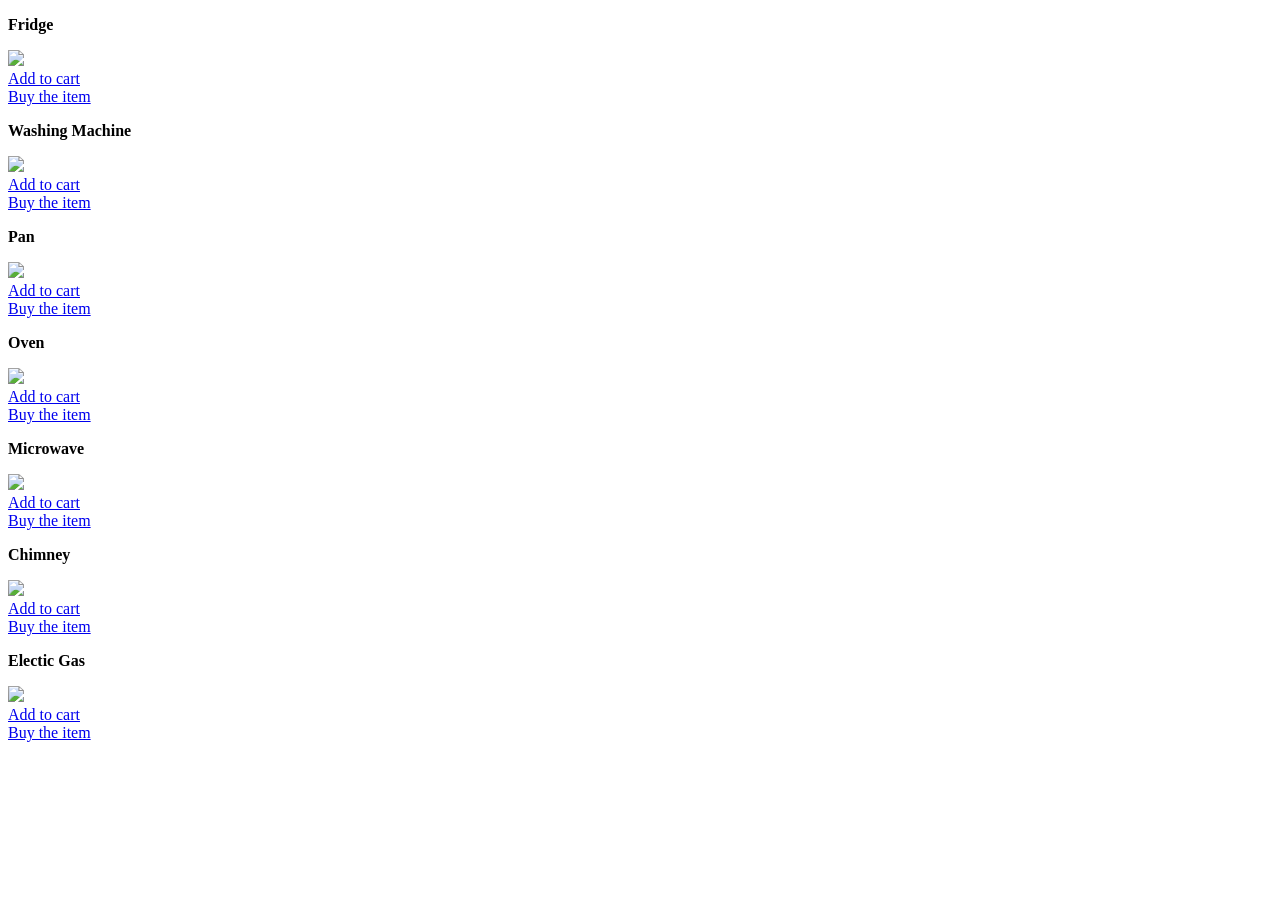
==== appliance.html @ c3b915aa "teteet" ====
<!DOCTYPE html>
<html lang="en">
<head>
    <meta charset="UTF-8">
    <meta name="viewport" content="width=device-width, initial-scale=1.0">
     <link rel="stylesheet" href="style.css">
    <title>Document</title>
</head>
<body>
      <p><b>Fridge</b></p>
    <img src="https://encrypted-tbn0.gstatic.com/images?q=tbn:ANd9GcQn5kFN_ey6rExlZxMZqshDj6Qrx1B-k6s-ouvpqu5ZSA&s=10"height="200"><br>
    <a href="cart.html">Add to cart</a><br>
    <a href="buy.html" >Buy the item</a><br>
    <p><b>Washing Machine</b></p>
    <img src="https://encrypted-tbn0.gstatic.com/images?q=tbn:ANd9GcTzb43m8_E5ghC-iQVmT1WCL8OCxGO_svEqudNYsd90tA&s=10"height="200"><br>
    <a href="cart.html">Add to cart</a><br>
    <a href="buy.html" >Buy the item</a><br>
    <p><b>Pan</b></p>
    <img src="https://encrypted-tbn0.gstatic.com/images?q=tbn:ANd9GcTkjHQ0_qAmYGRX2NQ2s3kKyy9OX_FmDuBNjzsoHgG0nA&s=10"height="200"><br>
    <a href="cart.html">Add to cart</a><br>
    <a href="buy.html" >Buy the item</a><br>
    <p><b>Oven</b></p>
    <img src="https://encrypted-tbn0.gstatic.com/images?q=tbn:ANd9GcQUb0PHr1F-ShxkvQSPtKmxICoOalLuprKsjGp13qUNPw&s=10"height="200"><br>
     <a href="cart.html">Add to cart</a><br>
    <a href="buy.html" >Buy the item</a><br>
    <p><b>Microwave</b></p>
    <img src="https://encrypted-tbn0.gstatic.com/images?q=tbn:ANd9GcSrBdm-Sgr1-vJzy5O2aXZ01Wv8FXmEZB_BamY8GRkMiQ&s=10h"height="200"><br>
    <a href="cart.html">Add to cart</a><br>
    <a href="buy.html" >Buy the item</a><br>
    <p><b>Chimney</b></p>
    <img src="https://encrypted-tbn0.gstatic.com/images?q=tbn:ANd9GcQMFCLNW562C3H3vdpO4M5Eye98IwT7mQu9IGA-kVzM3A&s=10"height="200"><br>
    <a href="cart.html">Add to cart</a><br>
    <a href="buy.html" >Buy the item</a><br>
    <P><B>Electic Gas</B></P>
    <img src="https://i.pinimg.com/736x/20/71/14/207114a6c9372bffba1a04ebe95f2b01.jpg"height="200"><br>
    <a href="cart.html">Add to cart</a><br>
    <a href="buy.html" >Buy the item</a><br>
</body>
</html>
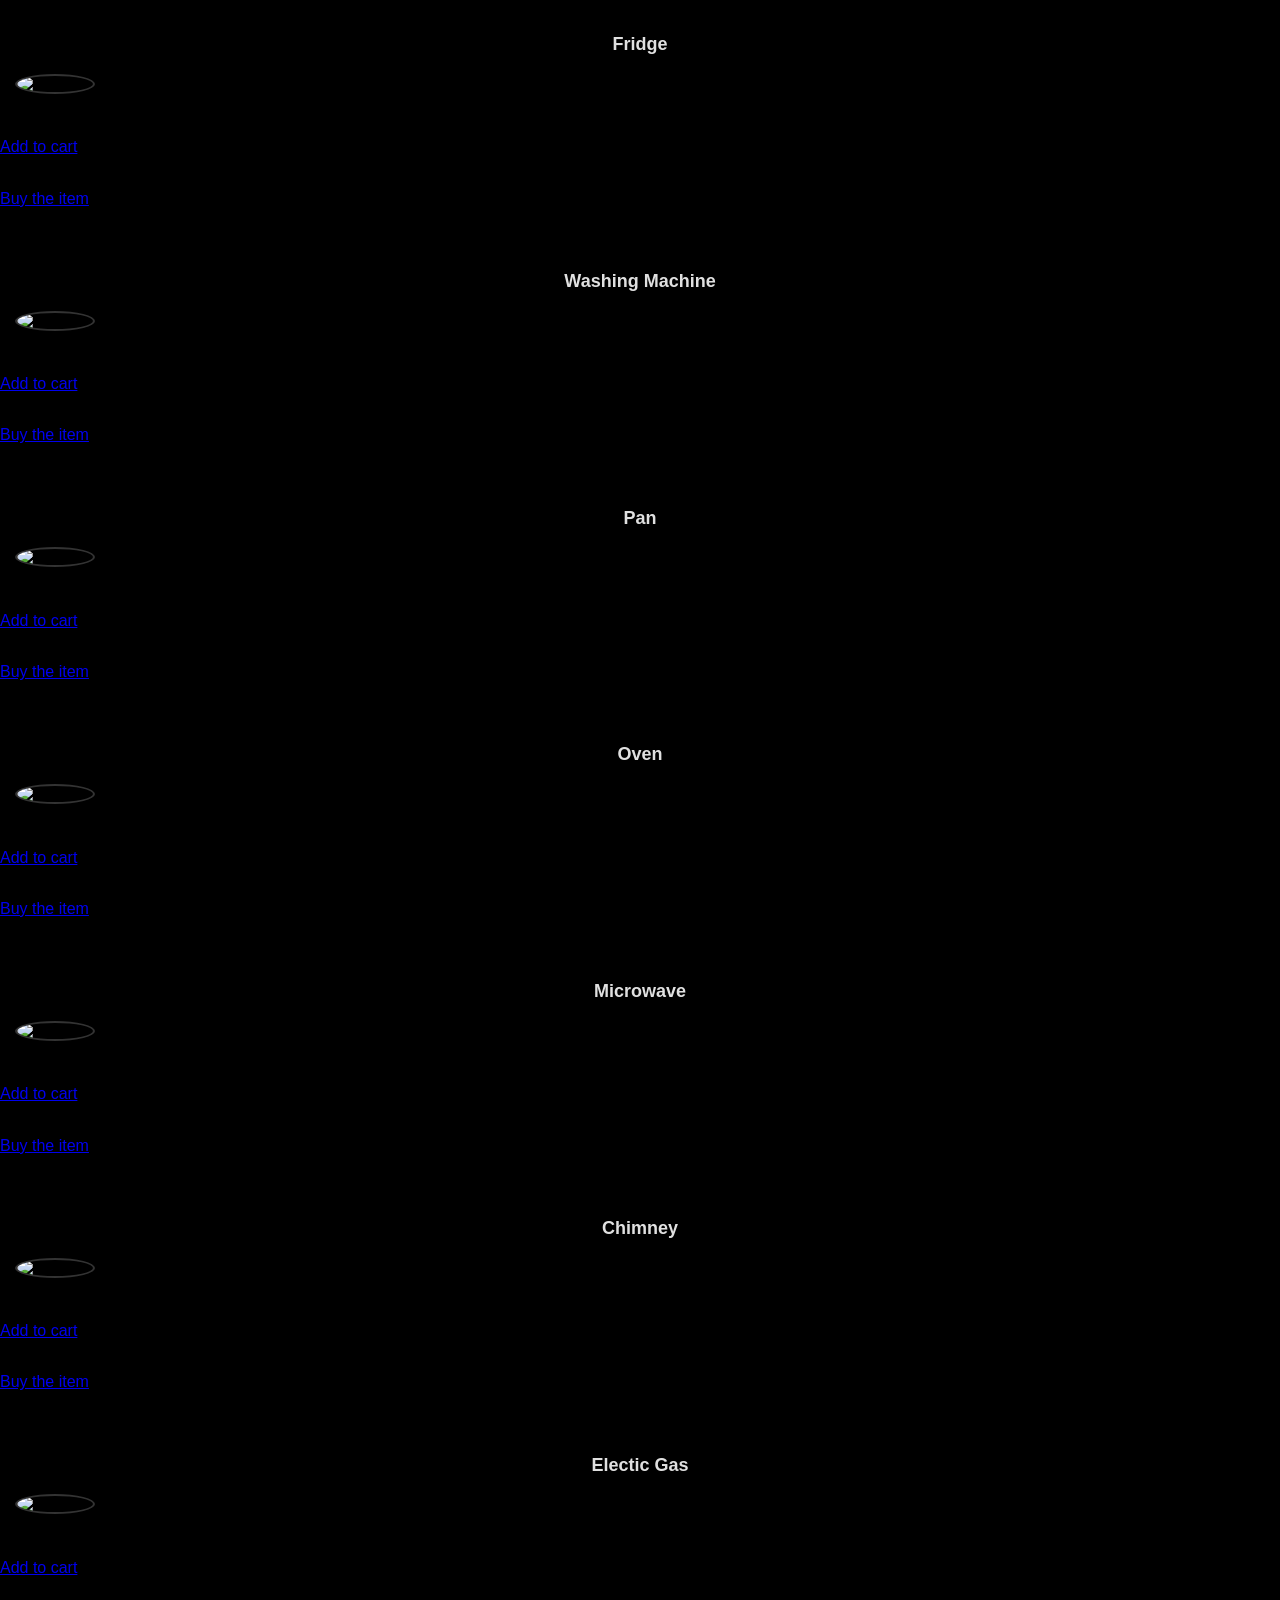
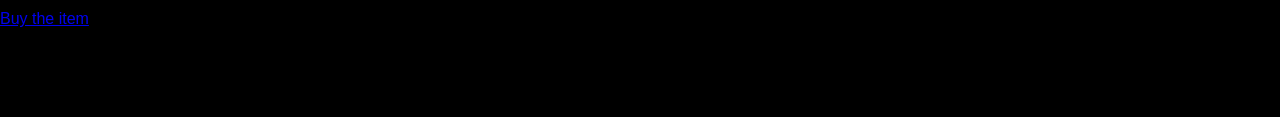
==== commit 2cc46017: "ssgdsdf" ====
--- a/appliance.html
+++ b/appliance.html
@@ -4,7 +4,7 @@
     <meta charset="UTF-8">
     <meta name="viewport" content="width=device-width, initial-scale=1.0">
      <link rel="stylesheet" href="style.css">
-    <title>Document</title>
+    <title>ShopVerse-Appliances</title>
 </head>
 <body>
       <p><b>Fridge</b></p>
--- a/style.css
+++ b/style.css
@@ -0,0 +1,332 @@
+* {
+    box-sizing: border-box;
+    margin: 0;
+    padding: 0;
+    font-family: 'Poppins', sans-serif;
+}
+
+body {
+    background-color: #000000; 
+    color: #ffffff;
+    line-height: 1.6;
+    padding-bottom: 60px;
+}
+
+
+.navbar {
+    display: flex;
+    justify-content: space-between; 
+    align-items: center;
+    padding: 15px 5%;
+    background-color: #0c0c0c;
+    border-bottom: 1px solid #333333;
+    position: sticky;
+    top: 0;
+    z-index: 1000;
+}
+
+.logo-area {
+    display: flex;
+    align-items: center;
+    gap: 15px;
+}
+
+.logo-area img {
+    border-radius: 8px;
+    object-fit: cover;
+    border: 1px solid #444;
+}
+
+.logo-area h1 {
+    font-size: 26px;
+    font-weight: 700;
+    color: #f3a847;
+    letter-spacing: 0.5px;
+}
+
+.menu-area {
+    display: flex;
+    align-items: center;
+    gap: 25px;
+}
+
+.nav-link {
+    text-decoration: none;
+    color: #ffffff;
+    font-weight: 500;
+    font-size: 15px;
+    padding: 8px 16px;
+    border-radius: 4px;
+    transition: all 0.3s ease;
+    border: 1px solid transparent;
+}
+
+.nav-link:hover {
+    color: #f3a847;
+    border-color: #f3a847;
+}
+
+.menu-container {
+      display: flex;
+      flex-direction: row;
+      flex-wrap: wrap;    
+      gap: 40px;  
+      align-items: center; 
+      margin-left: 250px;
+    }
+    .menu-item {
+      display: flex;
+      flex-direction: column;
+      align-items: center;
+      text-align: center;
+    }
+
+    
+    .menu-item img {
+      width: 150px;
+      height: 150px;
+      object-fit: cover; 
+      border-radius: 8px;
+      margin-top: 8px;
+    }
+
+hr {
+    border: none;
+    height: 1px;
+    background-color: #ffffff; 
+    margin: 40px 0;
+    opacity: 0.8;
+}
+
+
+h1, h2, header {
+    text-align: center;
+    color: #ffffff;
+    margin: 40px 0 20px 0;
+}
+
+h1 {
+    font-size: 32px;
+    font-weight: 700;
+}
+
+header {
+    font-size: 24px;
+    font-weight: 600;
+}
+
+p {
+    color: #e0e0e0;
+}
+
+.product-grid, 
+.categories-container,
+body {
+    display: flex;
+    flex-direction: column;
+}
+
+
+.product-grid,
+.navbar + hr + h1 + br + a + br + img + a + br + img {
+    display: grid;
+    grid-template-columns: repeat(3, 1fr); 
+    gap: 30px;
+    padding: 20px 5%;
+}
+
+
+.product-card, .category-card {
+    background: #111111; 
+    border: 1px solid #333333; 
+    border-radius: 12px;
+    padding: 24px;
+    display: flex;
+    flex-direction: column;
+    justify-content: space-between;
+    align-items: center;
+    text-align: center;
+    transition: transform 0.3s ease, border-color 0.3s ease;
+}
+
+.product-card:hover {
+    transform: translateY(-8px);
+    border-color: #f3a847;
+}
+
+.product-card p {
+    font-size: 18px;
+    font-weight: 600;
+    color: #ffffff;
+    margin-bottom: 15px;
+}
+
+.product-card img {
+    max-width: 100%;
+    height: 180px;
+    object-fit: contain;
+    margin-bottom: 20px;
+    border-radius: 6px;
+}
+
+.btn {
+    display: block;
+    width: 100%;
+    padding: 11px 0;
+    margin: 6px 0;
+    border-radius: 20px;
+    text-decoration: none;
+    font-weight: 600;
+    font-size: 14px;
+    text-align: center;
+    transition: all 0.2s ease;
+}
+
+.btn-cart {
+    background: #f0c14b;
+    border: 1px solid #a88734;
+    color: #111111;
+}
+
+.btn-cart:hover {
+    background: #eeb933;
+}
+
+.btn-buy {
+    background: #ed923b;
+    border: 1px solid #a61;
+    color: #ffffff;
+}
+
+.btn-buy:hover {
+    background: #e48122;
+}
+
+.why-us-intro {
+    text-align: center;
+    max-width: 800px;
+    margin: 0 auto 30px auto;
+    font-size: 16px;
+    color: #e0e0e0;
+}
+
+.why-us-grid {
+    display: grid;
+    grid-template-columns: repeat(auto-fit, minmax(250px, 1fr)); 
+    gap: 25px;
+    padding: 20px 5%;
+    max-width: 1200px;
+    margin: 0 auto;
+}
+
+.feature-card {
+    background: #111111;
+    border: 1px solid #333333;
+    border-radius: 12px;
+    padding: 20px;
+    display: flex;
+    flex-direction: column;
+    align-items: center;
+    text-align: center;
+    transition: transform 0.3s ease;
+}
+
+.feature-card:hover {
+    transform: translateY(-5px);
+    border-color: #f3a847;
+}
+
+.feature-card i {
+    font-style: normal;
+    font-size: 18px;
+    font-weight: 600;
+    color: #f3a847; 
+    margin-bottom: 15px;
+    display: block;
+}
+
+.feature-card img {
+    max-width: 100%;
+    height: 150px;
+    object-fit: contain;
+    border-radius: 8px;
+}
+
+
+form {
+    max-width: 400px;
+    margin: 80px auto;
+    background: #0d0d0d; 
+    padding: 40px 30px;
+    border-radius: 12px;
+    border: 1px solid #333333; 
+    box-shadow: 0 4px 20px rgba(255, 255, 255, 0.05);
+}
+
+form label {
+    font-weight: 500;
+    font-size: 14px;
+    display: block;
+    margin-bottom: 8px;
+    color: #ffffff; 
+}
+
+form input[type="text"],
+form input[type="email"],
+form input[type="password"] {
+    width: 100%;
+    padding: 12px;
+    margin-bottom: 24px;
+    background-color: #1a1a1a; 
+    border: 1px solid #444444; 
+    color: #ffffff;            
+    border-radius: 6px;
+    font-size: 15px;
+    outline: none;
+    transition: border-color 0.2s, box-shadow 0.2s;
+}
+
+form input:focus {
+    border-color: #f3a847; 
+    box-shadow: 0 0 8px rgba(243, 168, 71, 0.4);
+}
+
+form button {
+    width: 100%;
+    padding: 14px;
+    background: #f0c14b;
+    color: #111111;
+    border: 1px solid #a88734;
+    border-radius: 6px;
+    font-size: 16px;
+    font-weight: 600;
+    cursor: pointer;
+    transition: background 0.2s;
+}
+
+form button:hover {
+    background: #eeb933;
+}
+
+
+p:has(> b) {
+    text-align: center;
+    font-size: 18px;
+    margin-top: 30px;
+}
+
+
+body > img:not(.navbar img):not(.product-card img) {
+    display: inline-block;
+    max-width: 80px;
+    height: auto;
+    margin: 15px 15px;
+    border-radius: 50%; 
+    border: 2px solid #333333;
+    transition: transform 0.3s ease, border-color 0.3s ease;
+}
+
+body > img:not(.navbar img):not(.product-card img):hover {
+    transform: translateY(-5px);
+    border-color: #f3a847;
+}
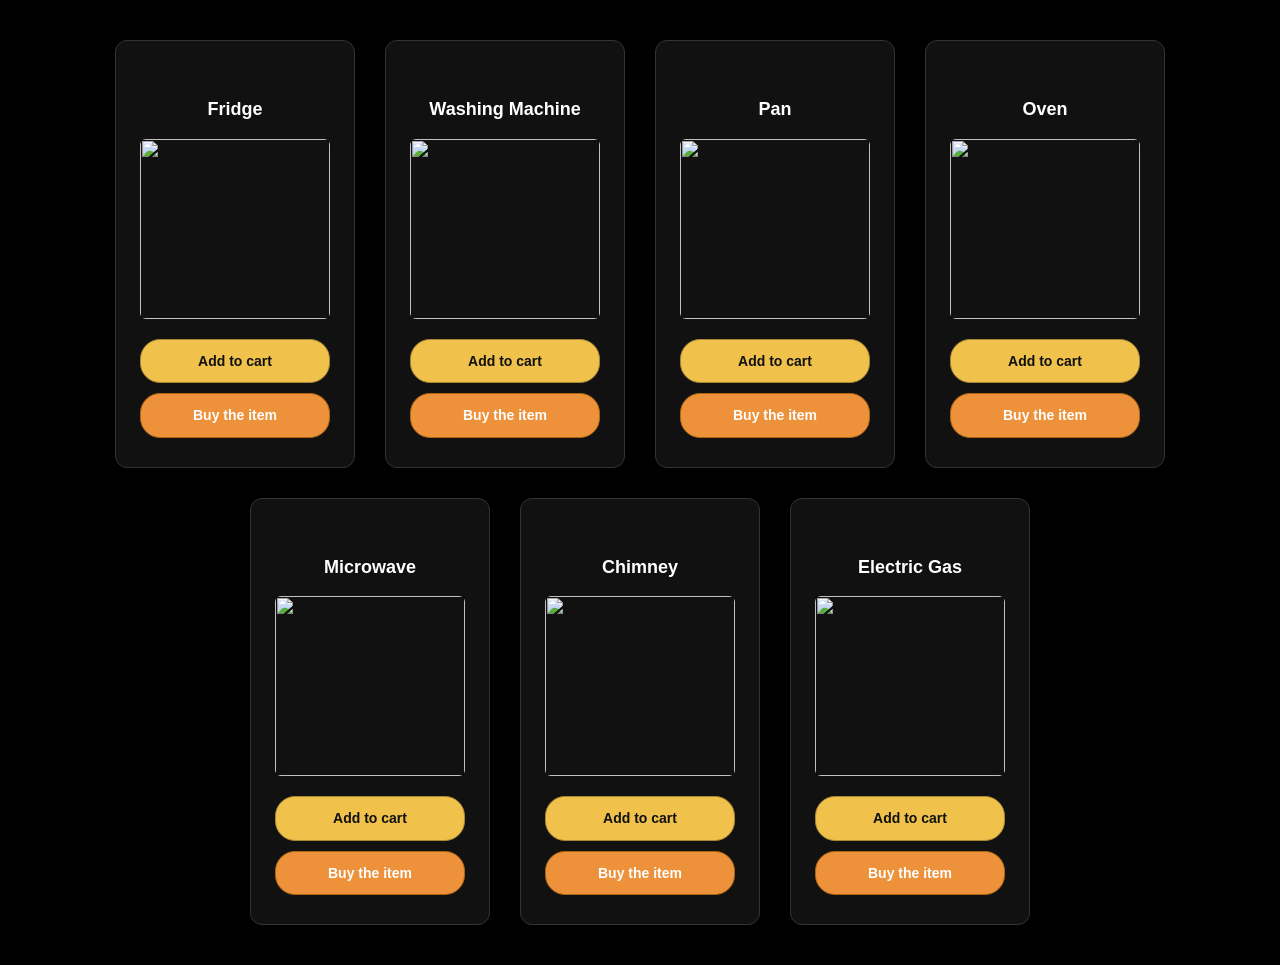
==== commit 86b5ba12: "SFEWEFWE" ====
--- a/appliance.html
+++ b/appliance.html
@@ -3,37 +3,152 @@
 <head>
     <meta charset="UTF-8">
     <meta name="viewport" content="width=device-width, initial-scale=1.0">
-     <link rel="stylesheet" href="style.css">
+    <link rel="stylesheet" href="style.css">
     <title>ShopVerse-Appliances</title>
+    <style>
+        * {
+            box-sizing: border-box;
+            margin: 0;
+            padding: 0;
+            font-family: 'Poppins', sans-serif;
+        }
+
+        body {
+            background-color: #000000; 
+            color: #ffffff;
+            line-height: 1.6;
+            padding: 40px 5%;
+        }
+
+        .appliances-container {
+            display: flex;
+            flex-direction: row;
+            flex-wrap: wrap;    
+            gap: 30px;          
+            justify-content: center; 
+        }
+
+        .appliance-item {
+            background: #111111; 
+            border: 1px solid #333333; 
+            border-radius: 12px;
+            padding: 24px;
+            display: flex;
+            flex-direction: column;
+            align-items: center;
+            text-align: center;
+            width: 240px;       
+            transition: transform 0.3s ease, border-color 0.3s ease;
+        }
+
+        .appliance-item:hover {
+            transform: translateY(-8px);
+            border-color: #f3a847;
+        }
+
+        .appliance-item p {
+            font-size: 18px;
+            font-weight: 600;
+            color: #ffffff;
+            margin-bottom: 15px;
+        }
+
+        .appliance-item img {
+            width: 100%;
+            height: 180px;
+            object-fit: contain; 
+            border-radius: 6px;
+            margin-bottom: 15px;
+        }
+
+        .btn {
+            display: block;
+            width: 100%;
+            padding: 10px 0;
+            margin: 5px 0;
+            border-radius: 20px;
+            text-decoration: none;
+            font-weight: 600;
+            font-size: 14px;
+            text-align: center;
+            transition: all 0.2s ease;
+        }
+
+        .btn-cart {
+            background: #f0c14b;
+            border: 1px solid #a88734;
+            color: #111111;
+        }
+
+        .btn-cart:hover {
+            background: #eeb933;
+        }
+
+        .btn-buy {
+            background: #ed923b;
+            border: 1px solid #a61;
+            color: #ffffff;
+        }
+
+        .btn-buy:hover {
+            background: #e48122;
+        }
+    </style>
 </head>
 <body>
-      <p><b>Fridge</b></p>
-    <img src="https://encrypted-tbn0.gstatic.com/images?q=tbn:ANd9GcQn5kFN_ey6rExlZxMZqshDj6Qrx1B-k6s-ouvpqu5ZSA&s=10"height="200"><br>
-    <a href="cart.html">Add to cart</a><br>
-    <a href="buy.html" >Buy the item</a><br>
-    <p><b>Washing Machine</b></p>
-    <img src="https://encrypted-tbn0.gstatic.com/images?q=tbn:ANd9GcTzb43m8_E5ghC-iQVmT1WCL8OCxGO_svEqudNYsd90tA&s=10"height="200"><br>
-    <a href="cart.html">Add to cart</a><br>
-    <a href="buy.html" >Buy the item</a><br>
-    <p><b>Pan</b></p>
-    <img src="https://encrypted-tbn0.gstatic.com/images?q=tbn:ANd9GcTkjHQ0_qAmYGRX2NQ2s3kKyy9OX_FmDuBNjzsoHgG0nA&s=10"height="200"><br>
-    <a href="cart.html">Add to cart</a><br>
-    <a href="buy.html" >Buy the item</a><br>
-    <p><b>Oven</b></p>
-    <img src="https://encrypted-tbn0.gstatic.com/images?q=tbn:ANd9GcQUb0PHr1F-ShxkvQSPtKmxICoOalLuprKsjGp13qUNPw&s=10"height="200"><br>
-     <a href="cart.html">Add to cart</a><br>
-    <a href="buy.html" >Buy the item</a><br>
-    <p><b>Microwave</b></p>
-    <img src="https://encrypted-tbn0.gstatic.com/images?q=tbn:ANd9GcSrBdm-Sgr1-vJzy5O2aXZ01Wv8FXmEZB_BamY8GRkMiQ&s=10h"height="200"><br>
-    <a href="cart.html">Add to cart</a><br>
-    <a href="buy.html" >Buy the item</a><br>
-    <p><b>Chimney</b></p>
-    <img src="https://encrypted-tbn0.gstatic.com/images?q=tbn:ANd9GcQMFCLNW562C3H3vdpO4M5Eye98IwT7mQu9IGA-kVzM3A&s=10"height="200"><br>
-    <a href="cart.html">Add to cart</a><br>
-    <a href="buy.html" >Buy the item</a><br>
-    <P><B>Electic Gas</B></P>
-    <img src="https://i.pinimg.com/736x/20/71/14/207114a6c9372bffba1a04ebe95f2b01.jpg"height="200"><br>
-    <a href="cart.html">Add to cart</a><br>
-    <a href="buy.html" >Buy the item</a><br>
+
+    <div class="appliances-container">
+    
+        <div class="appliance-item">
+            <p><b>Fridge</b></p>
+            <img src="https://encrypted-tbn0.gstatic.com/images?q=tbn:ANd9GcQn5kFN_ey6rExlZxMZqshDj6Qrx1B-k6s-ouvpqu5ZSA&s=10">
+            <a href="cart.html" class="btn btn-cart">Add to cart</a>
+            <a href="buy.html" class="btn btn-buy">Buy the item</a>
+        </div>
+
+        <div class="appliance-item">
+            <p><b>Washing Machine</b></p>
+            <img src="https://encrypted-tbn0.gstatic.com/images?q=tbn:ANd9GcTzb43m8_E5ghC-iQVmT1WCL8OCxGO_svEqudNYsd90tA&s=10">
+            <a href="cart.html" class="btn btn-cart">Add to cart</a>
+            <a href="buy.html" class="btn btn-buy">Buy the item</a>
+        </div>
+
+        <div class="appliance-item">
+            <p><b>Pan</b></p>
+            <img src="https://encrypted-tbn0.gstatic.com/images?q=tbn:ANd9GcTkjHQ0_qAmYGRX2NQ2s3kKyy9OX_FmDuBNjzsoHgG0nA&s=10">
+            <a href="cart.html" class="btn btn-cart">Add to cart</a>
+            <a href="buy.html" class="btn btn-buy">Buy the item</a>
+        </div>
+
+        <div class="appliance-item">
+            <p><b>Oven</b></p>
+            <img src="https://encrypted-tbn0.gstatic.com/images?q=tbn:ANd9GcQUb0PHr1F-ShxkvQSPtKmxICoOalLuprKsjGp13qUNPw&s=10">
+            <a href="cart.html" class="btn btn-cart">Add to cart</a>
+            <a href="buy.html" class="btn btn-buy">Buy the item</a>
+        </div>
+
+        <div class="appliance-item">
+            <p><b>Microwave</b></p>
+            <img src="https://encrypted-tbn0.gstatic.com/images?q=tbn:ANd9GcSrBdm-Sgr1-vJzy5O2aXZ01Wv8FXmEZB_BamY8GRkMiQ&s=10">
+            <a href="cart.html" class="btn btn-cart">Add to cart</a>
+            <a href="buy.html" class="btn btn-buy">Buy the item</a>
+        </div>
+
+        <div class="appliance-item">
+            <p><b>Chimney</b></p>
+            <img src="https://encrypted-tbn0.gstatic.com/images?q=tbn:ANd9GcQMFCLNW562C3H3vdpO4M5Eye98IwT7mQu9IGA-kVzM3A&s=10">
+            <a href="cart.html" class="btn btn-cart">Add to cart</a>
+            <a href="buy.html" class="btn btn-buy">Buy the item</a>
+        </div>
+
+        <div class="appliance-item">
+            <p><b>Electric Gas</b></p>
+            <img src="https://i.pinimg.com/736x/20/71/14/207114a6c9372bffba1a04ebe95f2b01.jpg">
+            <a href="cart.html" class="btn btn-cart">Add to cart</a>
+            <a href="buy.html" class="btn btn-buy">Buy the item</a>
+        </div>
+
+    </div>
+    
 </body>
 </html>
--- a/style.css
+++ b/style.css
@@ -75,6 +75,21 @@
       margin-left: 250px;
     }
     .menu-item {
+      display: flex;
+      flex-direction: column;
+      align-items: center;
+      text-align: center;
+    }
+
+    .gaming {
+      display: flex;
+      flex-direction: row;
+      flex-wrap: wrap;    
+      gap: 40px;  
+      align-items: center; 
+      margin-left: 250px;
+    }
+    .gaming-one{
       display: flex;
       flex-direction: column;
       align-items: center;
